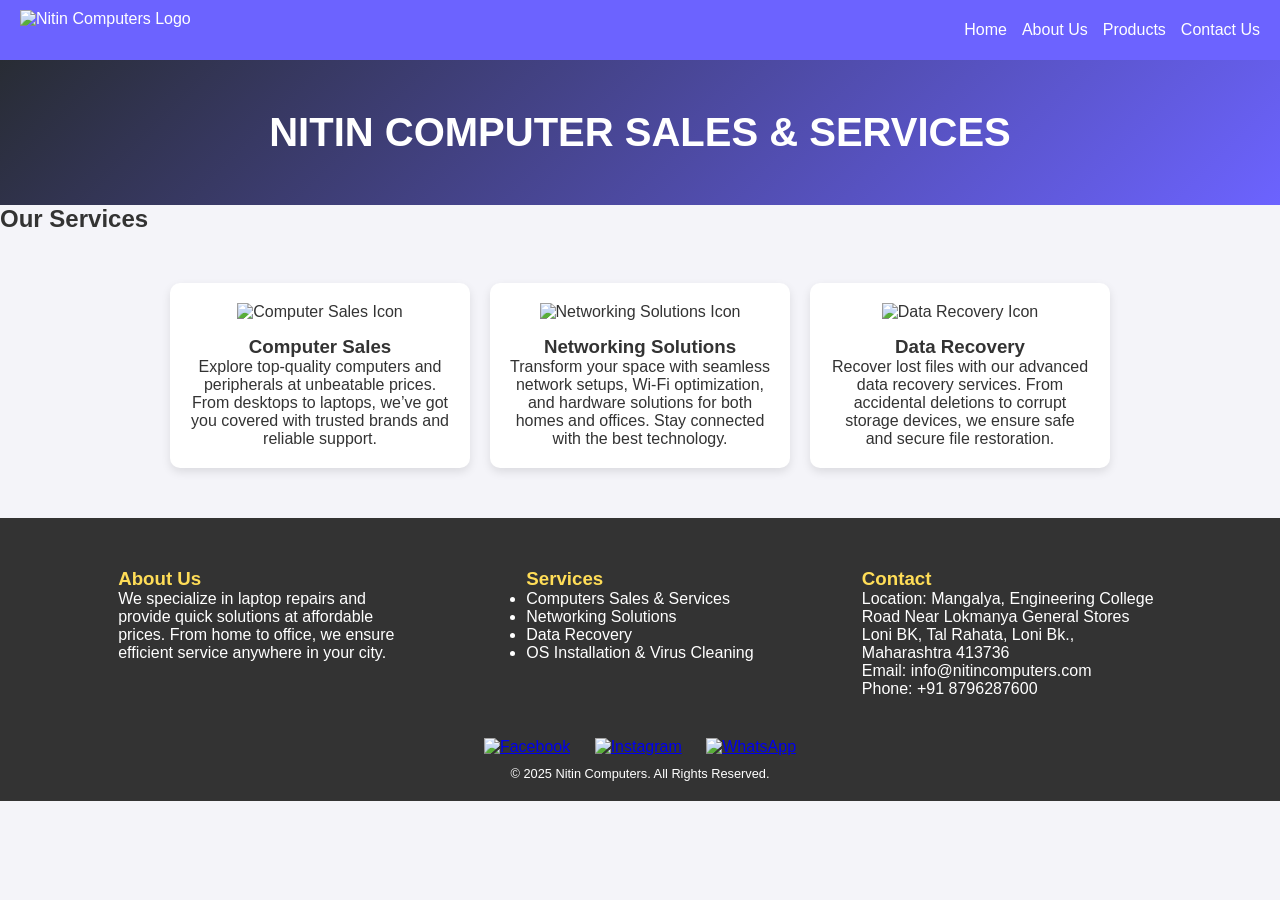
==== index.html @ 513d66bc "Add files via upload" ====
<!DOCTYPE html>
<html lang="en">
<head>
    <meta charset="UTF-8">
    <meta name="viewport" content="width=device-width, initial-scale=1.0">
    <title>Nitin Computers</title>
    <style>
        /* General Styles */
        * {
            margin: 0;
            padding: 0;
            box-sizing: border-box;
        }
        body {
            font-family: Arial, sans-serif;
            background: #f4f4f9;
            color: #333;
        }
        header {
            display: flex;
            justify-content: space-between;
            align-items: center;
            background: #6c63ff;
            padding: 10px 20px;
            color: white;
        }
        header img {
            height: 40px;
        }
        nav {
            display: flex;
            gap: 15px;
        }
        nav a {
            color: white;
            text-decoration: none;
            font-size: 1rem;
            transition: color 0.3s;
        }
        nav a:hover {
            color: #ffdd57;
        }
        .banner {
            text-align: center;
            background: linear-gradient(135deg, #282c34, #6c63ff);
            color: white;
            padding: 50px 20px;
        }
        .banner h1 {
            font-size: 2.5rem;
        }
        .services {
            display: flex;
            justify-content: center;
            flex-wrap: wrap;
            gap: 20px;
            padding: 50px 20px;
        }
        .service {
            background: #fff;
            padding: 20px;
            border-radius: 10px;
            box-shadow: 0 4px 10px rgba(0, 0, 0, 0.1);
            max-width: 300px;
            text-align: center;
            transition: transform 0.4s ease, box-shadow 0.4s ease;
        }
        .service:hover {
            transform: translateY(-10px);
            box-shadow: 0 8px 20px rgba(0, 0, 0, 0.2);
        }
        @keyframes fadeIn {
            0% {
                opacity: 0;
                transform: translateY(20px);
            }
            100% {
                opacity: 1;
                transform: translateY(0);
            }
        }
        .service {
            animation: fadeIn 1s ease;
        }
        .service img {
            width: 120px;
            margin-bottom: 15px;
        }
        footer {
            background: #333;
            color: white;
            padding: 20px 0;
        }
        .footer-section {
            display: flex;
            justify-content: space-evenly;
            flex-wrap: wrap;
            text-align: left;
            padding: 20px;
        }
        .footer-section div {
            max-width: 300px;
            margin: 10px;
        }
        .footer-section h3 {
            color: #ffdd57;
        }
        .social-icons {
            text-align: center;
            margin-top: 10px;
        }
        .social-icons img {
            width: 25px;
            margin: 0 10px;
        }
        .copyright {
            text-align: center;
            margin-top: 10px;
            font-size: 0.8rem;
        }
    </style>
</head>
<body>
    <header>
        <img src="https://via.placeholder.com/150" alt="Nitin Computers Logo">
        <nav>
            <a href="#">Home</a>
            <a href="#">About Us</a>
            <a href="#">Products</a>
            <a href="contact.html">Contact Us</a>
        </nav>
    </header>
    <div class="banner">
        <h1>NITIN COMPUTER SALES & SERVICES</h1>
    </div>
    <h2>Our Services</h2>
    <section class="services">
        <!-- Computer Sales -->
        <div class="service">
            <img src="images/ComputerSales.png" alt="Computer Sales Icon">
            <h3>Computer Sales</h3>
            <p>Explore top-quality computers and peripherals at unbeatable prices. From desktops to laptops, we’ve got you covered with trusted brands and reliable support.</p>
        </div>
        <!-- Networking Solutions -->
        <div class="service">
            <img src="images/networksol.png" alt="Networking Solutions Icon">
            <h3>Networking Solutions</h3>
            <p>Transform your space with seamless network setups, Wi-Fi optimization, and hardware solutions for both homes and offices. Stay connected with the best technology.</p>
        </div>
        <!-- Data Recovery -->
        <div class="service">
            <img src="images/DataRecov.png" alt="Data Recovery Icon">
            <h3>Data Recovery</h3>
            <p>Recover lost files with our advanced data recovery services. From accidental deletions to corrupt storage devices, we ensure safe and secure file restoration.</p>
        </div>
    </section>
    <footer>
        <div class="footer-section">
            <div>
                <h3>About Us</h3>
                <p>We specialize in laptop repairs and provide quick solutions at affordable prices. From home to office, we ensure efficient service anywhere in your city.</p>
            </div>
            <div>
                <h3>Services</h3>
                <ul>
                    <li>Computers Sales & Services</li>
                    <li>Networking Solutions</li>
                    <li>Data Recovery</li>
                    <li>OS Installation & Virus Cleaning</li>
                </ul>
            </div>
            <div>
                <h3>Contact</h3>
                <p>Location: Mangalya, Engineering College Road Near Lokmanya General Stores Loni BK, Tal Rahata, Loni Bk., Maharashtra 413736</p>
                <p>Email: info@nitincomputers.com</p>
                <p>Phone: +91 8796287600</p>
            </div>
        </div>
        <div class="social-icons">
            <a href="#"><img src="images/facebook.png" alt="Facebook"></a>
            <a href="#"><img src="images/Instagram.png" alt="Instagram"></a>
            <a href="#"><img src="images/whatsapp.png" alt="WhatsApp"></a>
        </div>
        <div class="copyright">
            <p>© 2025 Nitin Computers. All Rights Reserved.</p>
        </div>
    </footer>
</body>
</html>
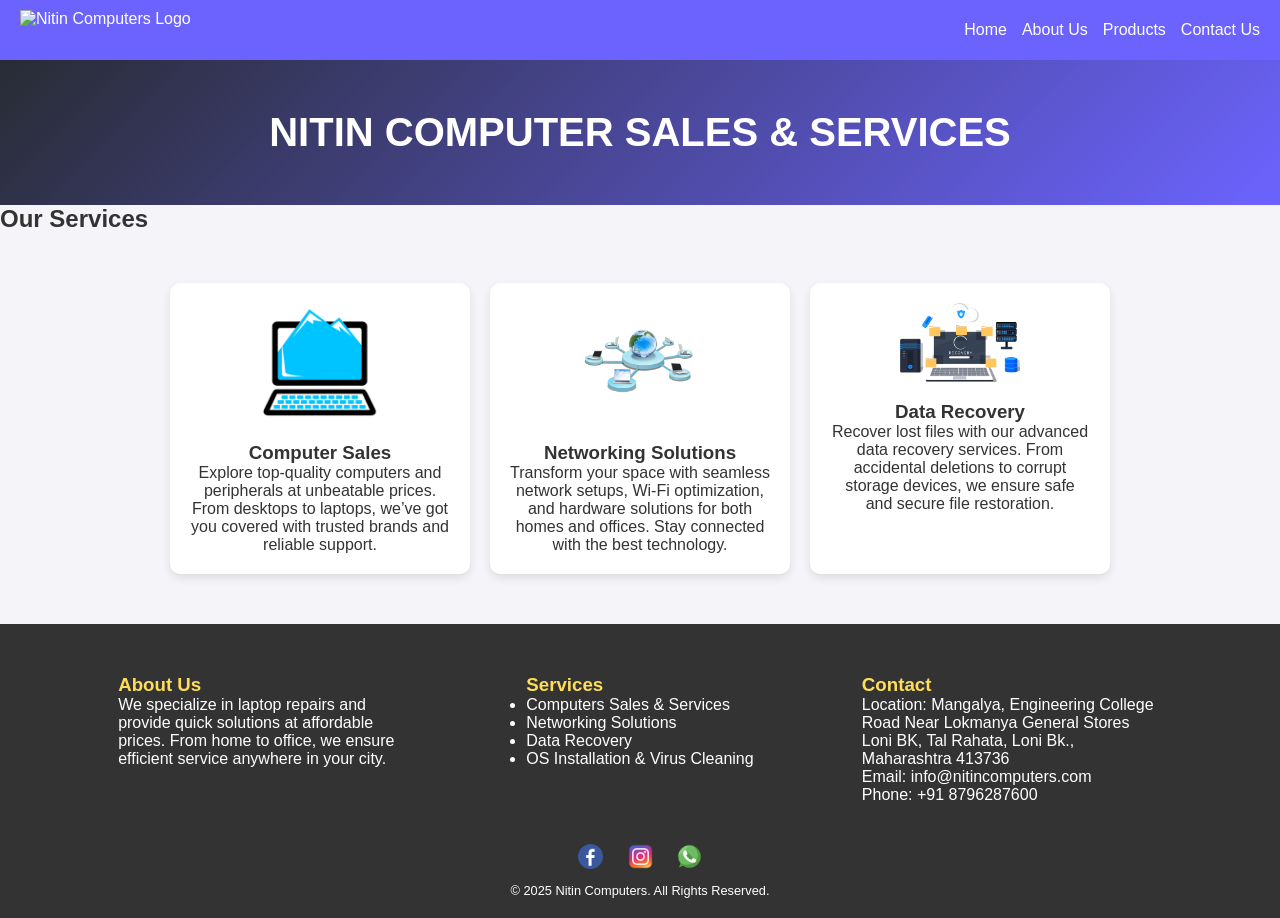
==== commit 49395fe2: "Update index.html with adding the connection in product page" ====
--- a/index.html
+++ b/index.html
@@ -126,7 +126,7 @@
         <nav>
             <a href="#">Home</a>
             <a href="#">About Us</a>
-            <a href="#">Products</a>
+            <a href="products.html">Products</a>
             <a href="contact.html">Contact Us</a>
         </nav>
     </header>
@@ -186,4 +186,4 @@
         </div>
     </footer>
 </body>
-</html>+</html>
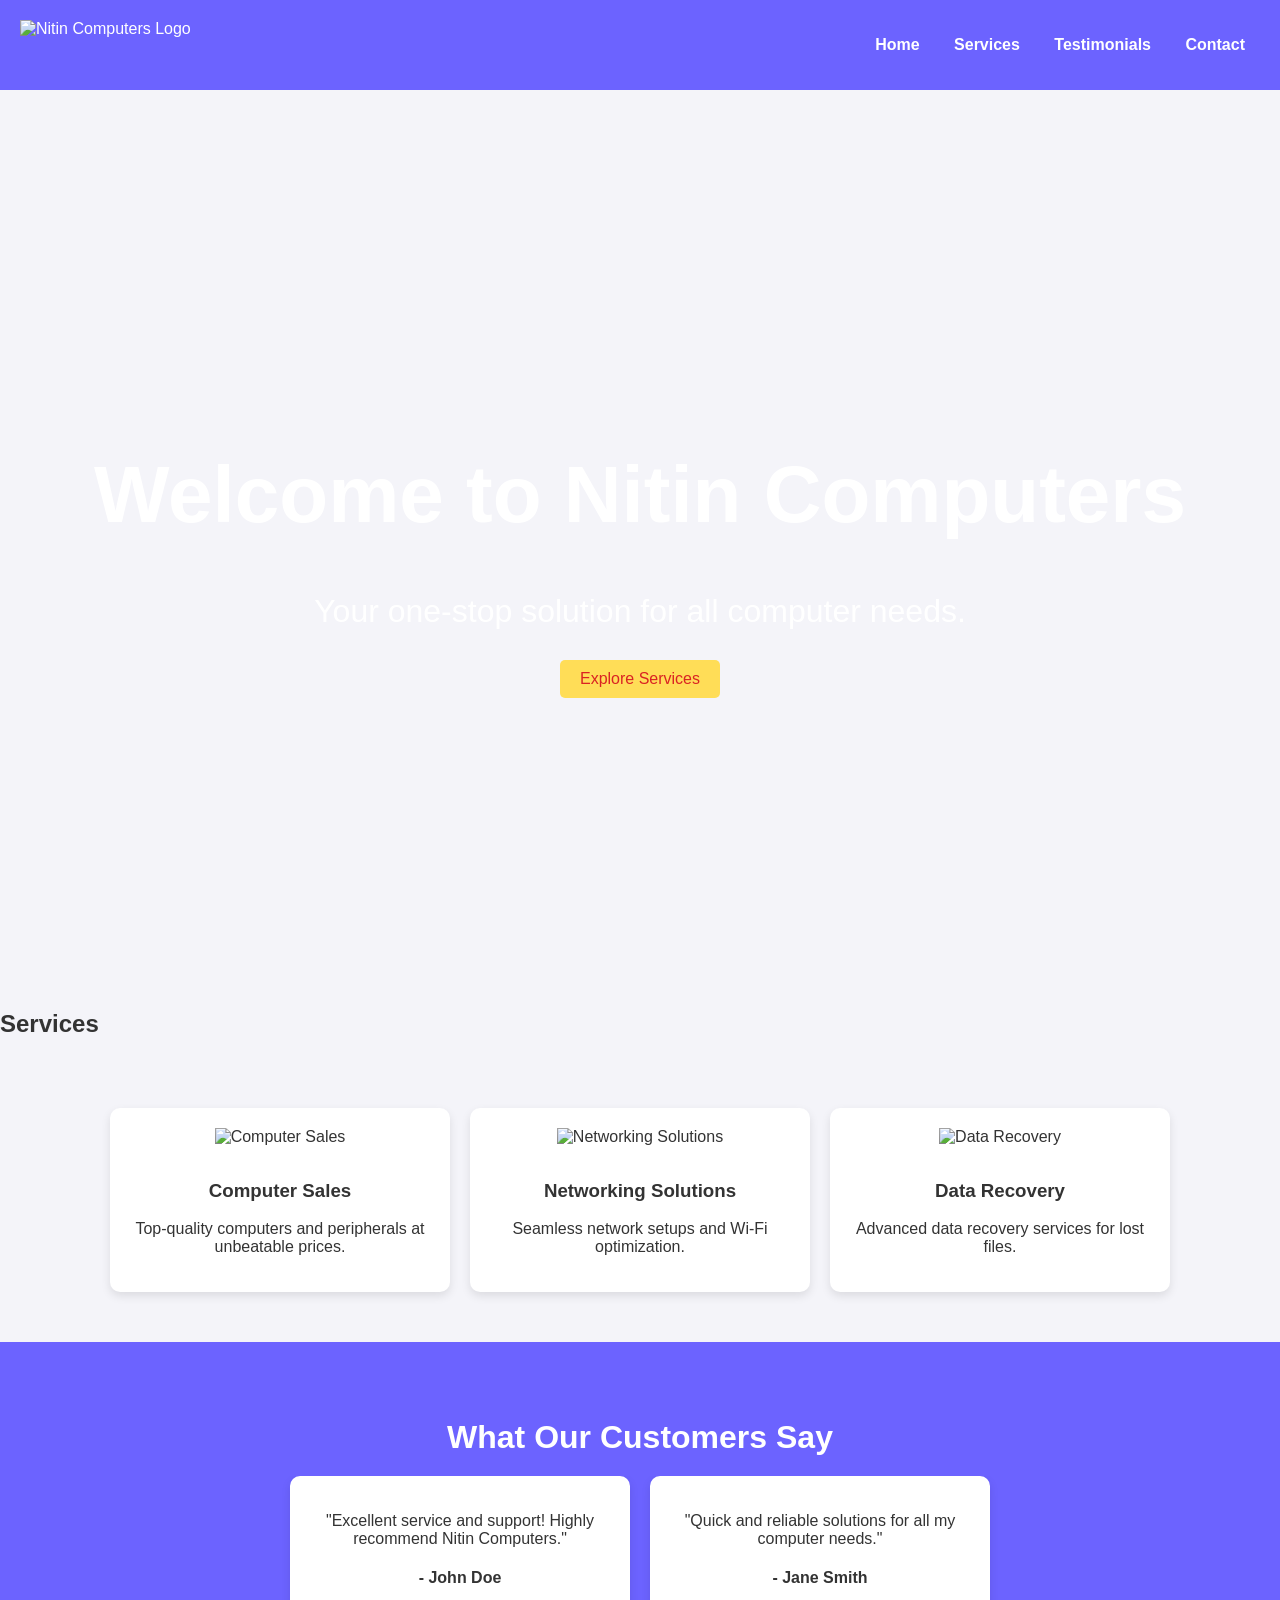
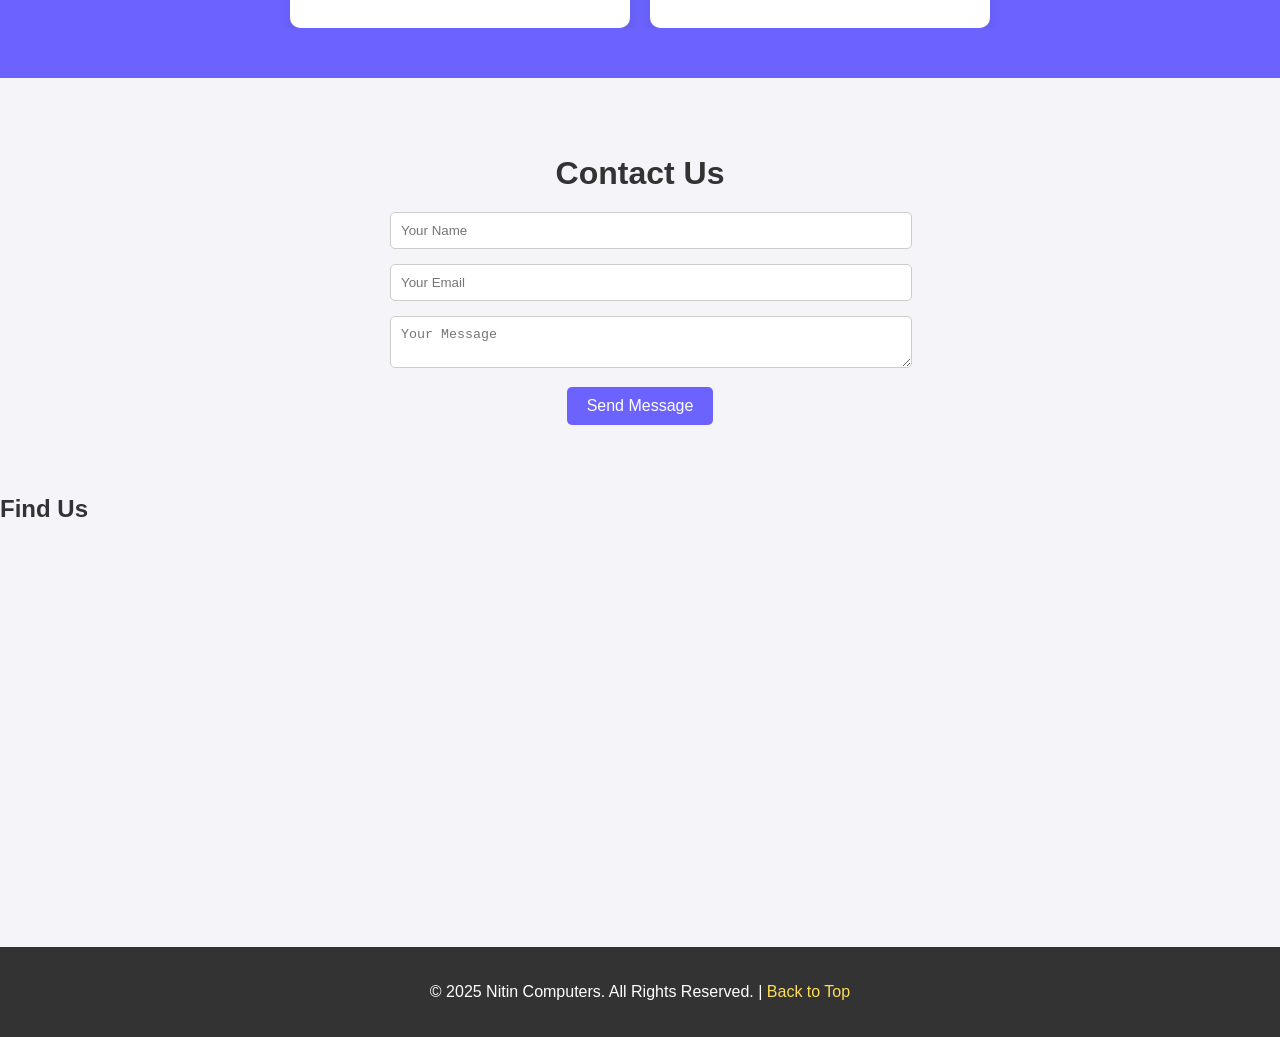
==== commit 5d3c05d9: "Add files via upload" ====
--- a/index.html
+++ b/index.html
@@ -1,189 +1,251 @@
-<!DOCTYPE html>
-<html lang="en">
-<head>
-    <meta charset="UTF-8">
-    <meta name="viewport" content="width=device-width, initial-scale=1.0">
-    <title>Nitin Computers</title>
-    <style>
-        /* General Styles */
-        * {
-            margin: 0;
-            padding: 0;
-            box-sizing: border-box;
-        }
-        body {
-            font-family: Arial, sans-serif;
-            background: #f4f4f9;
-            color: #333;
-        }
-        header {
-            display: flex;
-            justify-content: space-between;
-            align-items: center;
-            background: #6c63ff;
-            padding: 10px 20px;
-            color: white;
-        }
-        header img {
-            height: 40px;
-        }
-        nav {
-            display: flex;
-            gap: 15px;
-        }
-        nav a {
-            color: white;
-            text-decoration: none;
-            font-size: 1rem;
-            transition: color 0.3s;
-        }
-        nav a:hover {
-            color: #ffdd57;
-        }
-        .banner {
-            text-align: center;
-            background: linear-gradient(135deg, #282c34, #6c63ff);
-            color: white;
-            padding: 50px 20px;
-        }
-        .banner h1 {
-            font-size: 2.5rem;
-        }
-        .services {
-            display: flex;
-            justify-content: center;
-            flex-wrap: wrap;
-            gap: 20px;
-            padding: 50px 20px;
-        }
-        .service {
-            background: #fff;
-            padding: 20px;
-            border-radius: 10px;
-            box-shadow: 0 4px 10px rgba(0, 0, 0, 0.1);
-            max-width: 300px;
-            text-align: center;
-            transition: transform 0.4s ease, box-shadow 0.4s ease;
-        }
-        .service:hover {
-            transform: translateY(-10px);
-            box-shadow: 0 8px 20px rgba(0, 0, 0, 0.2);
-        }
-        @keyframes fadeIn {
-            0% {
-                opacity: 0;
-                transform: translateY(20px);
-            }
-            100% {
-                opacity: 1;
-                transform: translateY(0);
-            }
-        }
-        .service {
-            animation: fadeIn 1s ease;
-        }
-        .service img {
-            width: 120px;
-            margin-bottom: 15px;
-        }
-        footer {
-            background: #333;
-            color: white;
-            padding: 20px 0;
-        }
-        .footer-section {
-            display: flex;
-            justify-content: space-evenly;
-            flex-wrap: wrap;
-            text-align: left;
-            padding: 20px;
-        }
-        .footer-section div {
-            max-width: 300px;
-            margin: 10px;
-        }
-        .footer-section h3 {
-            color: #ffdd57;
-        }
-        .social-icons {
-            text-align: center;
-            margin-top: 10px;
-        }
-        .social-icons img {
-            width: 25px;
-            margin: 0 10px;
-        }
-        .copyright {
-            text-align: center;
-            margin-top: 10px;
-            font-size: 0.8rem;
-        }
-    </style>
-</head>
-<body>
-    <header>
-        <img src="https://via.placeholder.com/150" alt="Nitin Computers Logo">
-        <nav>
-            <a href="#">Home</a>
-            <a href="#">About Us</a>
-            <a href="products.html">Products</a>
-            <a href="contact.html">Contact Us</a>
-        </nav>
-    </header>
-    <div class="banner">
-        <h1>NITIN COMPUTER SALES & SERVICES</h1>
-    </div>
-    <h2>Our Services</h2>
-    <section class="services">
-        <!-- Computer Sales -->
-        <div class="service">
-            <img src="images/ComputerSales.png" alt="Computer Sales Icon">
-            <h3>Computer Sales</h3>
-            <p>Explore top-quality computers and peripherals at unbeatable prices. From desktops to laptops, we’ve got you covered with trusted brands and reliable support.</p>
-        </div>
-        <!-- Networking Solutions -->
-        <div class="service">
-            <img src="images/networksol.png" alt="Networking Solutions Icon">
-            <h3>Networking Solutions</h3>
-            <p>Transform your space with seamless network setups, Wi-Fi optimization, and hardware solutions for both homes and offices. Stay connected with the best technology.</p>
-        </div>
-        <!-- Data Recovery -->
-        <div class="service">
-            <img src="images/DataRecov.png" alt="Data Recovery Icon">
-            <h3>Data Recovery</h3>
-            <p>Recover lost files with our advanced data recovery services. From accidental deletions to corrupt storage devices, we ensure safe and secure file restoration.</p>
-        </div>
-    </section>
-    <footer>
-        <div class="footer-section">
-            <div>
-                <h3>About Us</h3>
-                <p>We specialize in laptop repairs and provide quick solutions at affordable prices. From home to office, we ensure efficient service anywhere in your city.</p>
-            </div>
-            <div>
-                <h3>Services</h3>
-                <ul>
-                    <li>Computers Sales & Services</li>
-                    <li>Networking Solutions</li>
-                    <li>Data Recovery</li>
-                    <li>OS Installation & Virus Cleaning</li>
-                </ul>
-            </div>
-            <div>
-                <h3>Contact</h3>
-                <p>Location: Mangalya, Engineering College Road Near Lokmanya General Stores Loni BK, Tal Rahata, Loni Bk., Maharashtra 413736</p>
-                <p>Email: info@nitincomputers.com</p>
-                <p>Phone: +91 8796287600</p>
-            </div>
-        </div>
-        <div class="social-icons">
-            <a href="#"><img src="images/facebook.png" alt="Facebook"></a>
-            <a href="#"><img src="images/Instagram.png" alt="Instagram"></a>
-            <a href="#"><img src="images/whatsapp.png" alt="WhatsApp"></a>
-        </div>
-        <div class="copyright">
-            <p>© 2025 Nitin Computers. All Rights Reserved.</p>
-        </div>
-    </footer>
-</body>
-</html>
+<!DOCTYPE html>
+<html lang="en">
+<head>
+    <meta charset="UTF-8">
+    <meta name="viewport" content="width=device-width, initial-scale=1.0">
+    <title>Nitin Computers</title>
+    <link rel="stylesheet" href="assets/css/styles.css">
+    <style>
+        /* General Styles */
+        body {
+            font-family: Arial, sans-serif;
+            margin: 0;
+            padding: 0;
+            background: #f4f4f9;
+            color: #333;
+        }
+        header {
+            display: flex;
+            justify-content: space-between;
+            align-items: center;
+            padding: 20px;
+            background: #6c63ff;
+            color: white;
+        }
+        header img {
+            height: 50px;
+        }
+        nav a {
+            margin: 0 15px;
+            color: white;
+            text-decoration: none;
+            font-weight: bold;
+        }
+        nav a:hover {
+            color: #ffdd57;
+        }
+        .hero {
+            height: 100vh;
+            background: url('assets/images/slider/slide3.jpg') no-repeat center center/cover;
+            display: flex;
+            flex-direction: column;
+            justify-content: center;
+            align-items: center;
+            text-align: center;
+            color: white;
+        }
+        .hero h1 {
+            font-size: 5rem;
+            margin-bottom: 20px;
+        }
+        .hero p {
+            font-size: 2rem;
+            margin-bottom: 30px;
+        }
+        .hero button {
+            padding: 10px 20px;
+            font-size: 1rem;
+            color: rgb(218, 35, 35);
+            background: #ffdd57;
+            border: none;
+            border-radius: 5px;
+            cursor: pointer;
+            transition: background 0.3s;
+        }
+        .hero button:hover {
+            background: #ffc107;
+        }
+        .services {
+            padding: 50px 20px;
+            text-align: center;
+        }
+        .services h2 {
+            font-size: 2rem;
+            margin-bottom: 20px;
+        }
+        .service-cards {
+            display: flex;
+            justify-content: center;
+            gap: 20px;
+            flex-wrap: wrap;
+        }
+        .card {
+            background: white;
+            padding: 20px;
+            border-radius: 10px;
+            box-shadow: 0 4px 10px rgba(0, 0, 0, 0.1);
+            max-width: 300px;
+            text-align: center;
+            transition: transform 0.3s, box-shadow 0.3s;
+        }
+        .card:hover {
+            transform: translateY(-10px);
+            box-shadow: 0 8px 20px rgba(0, 0, 0, 0.2);
+        }
+        .card img {
+            width: 100px;
+            margin-bottom: 15px;
+        }
+        .testimonials {
+            background: #6c63ff;
+            color: white;
+            padding: 50px 20px;
+            text-align: center;
+        }
+        .testimonials h2 {
+            font-size: 2rem;
+            margin-bottom: 20px;
+        }
+        .testimonial-carousel {
+            display: flex;
+            overflow: hidden;
+            justify-content: center;
+            gap: 20px;
+        }
+        .testimonial {
+            max-width: 300px;
+            background: white;
+            color: #333;
+            padding: 20px;
+            border-radius: 10px;
+            box-shadow: 0 4px 10px rgba(0, 0, 0, 0.1);
+        }
+        .contact {
+            padding: 50px 20px;
+            text-align: center;
+        }
+        .contact h2 {
+            font-size: 2rem;
+            margin-bottom: 20px;
+        }
+        .contact form {
+            max-width: 500px;
+            margin: 0 auto;
+        }
+        .contact input, .contact textarea {
+            width: 100%;
+            padding: 10px;
+            margin-bottom: 15px;
+            border: 1px solid #ccc;
+            border-radius: 5px;
+        }
+        .contact button {
+            padding: 10px 20px;
+            font-size: 1rem;
+            color: white;
+            background: #6c63ff;
+            border: none;
+            border-radius: 5px;
+            cursor: pointer;
+            transition: background 0.3s;
+        }
+        .contact button:hover {
+            background: #5a54d6;
+        }
+        footer {
+            background: #333;
+            color: white;
+            text-align: center;
+            padding: 20px;
+        }
+        footer a {
+            color: #ffdd57;
+            text-decoration: none;
+        }
+    </style>
+</head>
+<body>
+    <header>
+        <img src="assets/images/logo.png" alt="Nitin Computers Logo">
+        <nav>
+            <a href="#home">Home</a>
+            <a href="#services">Services</a>
+            <a href="#testimonials">Testimonials</a>
+            <a href="#contact">Contact</a>
+        </nav>
+    </header>
+
+    <section id="home" class="hero">
+        <h1>Welcome to Nitin Computers</h1>
+        <p>Your one-stop solution for all computer needs.</p>
+        <button>Explore Services</button>
+    </section>
+
+    <section id="service_2" class="service_2">
+        <h2>Services</h2>
+    </section>
+
+    <section id="services" class="services">
+    
+        <div class="service-cards">
+            <div class="card">
+                <img src="assets/images/ComputerSales.png" alt="Computer Sales">
+                <h3>Computer Sales</h3>
+                <p>Top-quality computers and peripherals at unbeatable prices.</p>
+            </div>
+            <div class="card">
+                <img src="assets/images/networksol.png" alt="Networking Solutions">
+                <h3>Networking Solutions</h3>
+                <p>Seamless network setups and Wi-Fi optimization.</p>
+            </div>
+            <div class="card">
+                <img src="assets/images/DataRecov.png" alt="Data Recovery">
+                <h3>Data Recovery</h3>
+                <p>Advanced data recovery services for lost files.</p>
+            </div>
+        </div>
+    </section>
+
+    <section id="testimonials" class="testimonials">
+        <h2>What Our Customers Say</h2>
+        <div class="testimonial-carousel">
+            <div class="testimonial">
+                <p>"Excellent service and support! Highly recommend Nitin Computers."</p>
+                <h4>- John Doe</h4>
+            </div>
+            <div class="testimonial">
+                <p>"Quick and reliable solutions for all my computer needs."</p>
+                <h4>- Jane Smith</h4>
+            </div>
+        </div>
+    </section>
+
+    <section id="contact" class="contact">
+        <h2>Contact Us</h2>
+        <form>
+            <input type="text" placeholder="Your Name" required>
+            <input type="email" placeholder="Your Email" required>
+            <textarea placeholder="Your Message" required></textarea>
+            <button type="submit">Send Message</button>
+        </form>
+    </section>
+
+    <section id="map" class="map">
+        <h2>Find Us</h2>
+        <div class="map-container">
+            <iframe 
+                src="https://www.google.com/maps/embed?pb=!1m18!1m12!1m3!1d234.94708293703863!2d74.45078353758724!3d19.57793078996621!2m3!1f0!2f0!3f0!3m2!1i1024!2i768!4f13.1!3m3!1m2!1s0x3bdcf72d9fb73d27%3A0x23ceeedf97f4d56a!2sMangalya%20Shopping%20Complex!5e0!3m2!1sen!2sin!4v1744616765959!5m2!1sen!2sin"
+                width="100%" 
+                height="400" 
+                style="border:0;" 
+                allowfullscreen="" 
+                loading="lazy">
+            </iframe>
+        </div>
+    </section>
+
+    <footer>
+        <p>© 2025 Nitin Computers. All Rights Reserved. | <a href="#home">Back to Top</a></p>
+    </footer>
+</body>
+</html>
